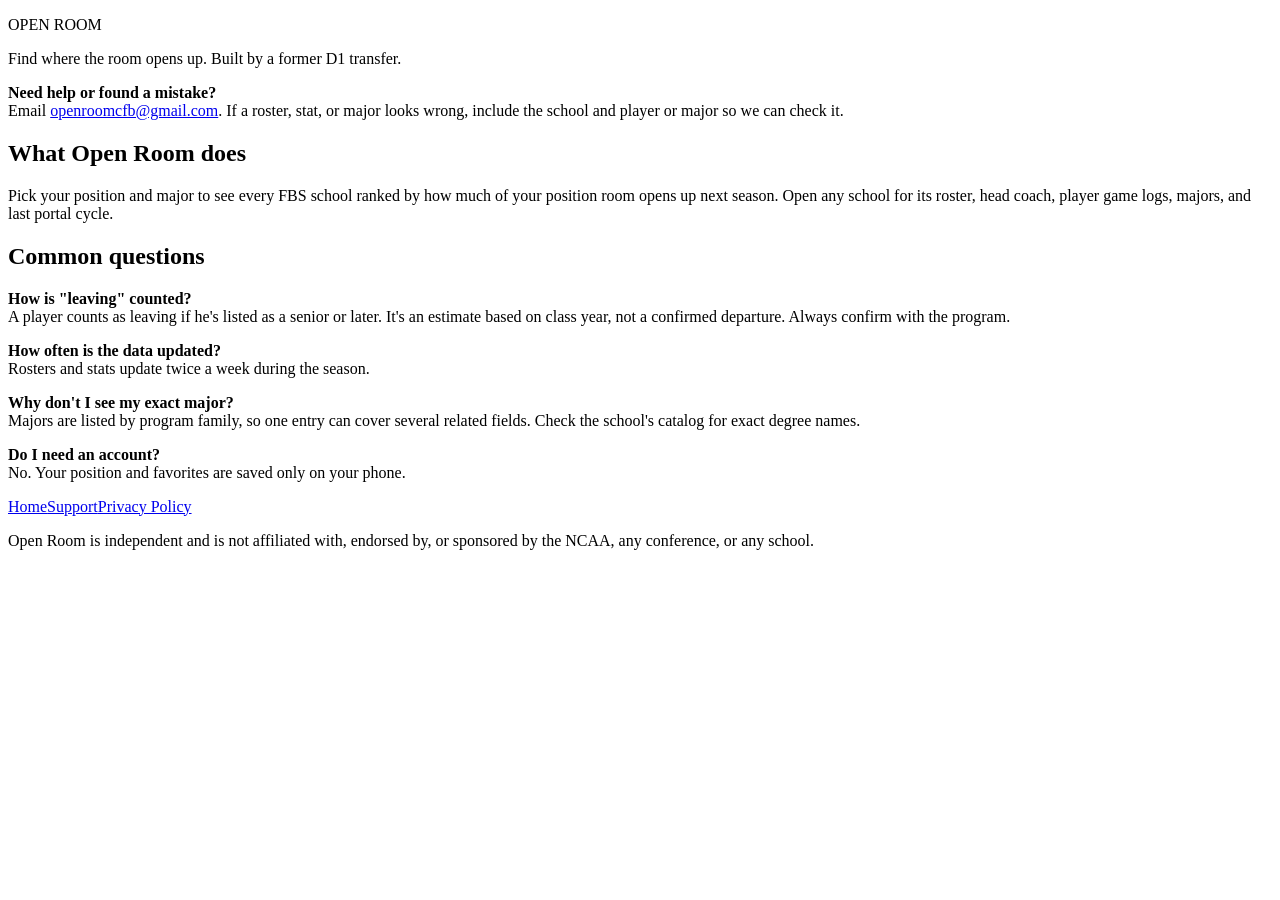
==== support.html @ 5d26eb1f "Add files via upload" ====
<!doctype html>
<html lang="en">
<head>
<meta charset="utf-8">
<meta name="viewport" content="width=device-width, initial-scale=1">
<title>Support · Open Room</title>
<link rel="stylesheet" href="style.css">
</head>
<body>
<main>
<header>
<p class="brand">OPEN <span>ROOM</span></p>
<p class="sub">Find where the room opens up. Built by a former D1 transfer.</p>
</header>

<div class="card"><strong>Need help or found a mistake?</strong><br>Email <a href="mailto:openroomcfb@gmail.com">openroomcfb@gmail.com</a>. If a roster, stat, or major looks wrong, include the school and player or major so we can check it.</div>

<h2>What Open Room does</h2>
<p>Pick your position and major to see every FBS school ranked by how much of your position room opens up next season. Open any school for its roster, head coach, player game logs, majors, and last portal cycle.</p>

<h2>Common questions</h2>
<p><strong>How is "leaving" counted?</strong><br>A player counts as leaving if he's listed as a senior or later. It's an estimate based on class year, not a confirmed departure. Always confirm with the program.</p>
<p><strong>How often is the data updated?</strong><br>Rosters and stats update twice a week during the season.</p>
<p><strong>Why don't I see my exact major?</strong><br>Majors are listed by program family, so one entry can cover several related fields. Check the school's catalog for exact degree names.</p>
<p><strong>Do I need an account?</strong><br>No. Your position and favorites are saved only on your phone.</p>

<nav><a href="index.html">Home</a><a href="support.html">Support</a><a href="privacy.html">Privacy Policy</a></nav>
<p class="small">Open Room is independent and is not affiliated with, endorsed by, or sponsored by the NCAA, any conference, or any school.</p>
</main>
</body>
</html>
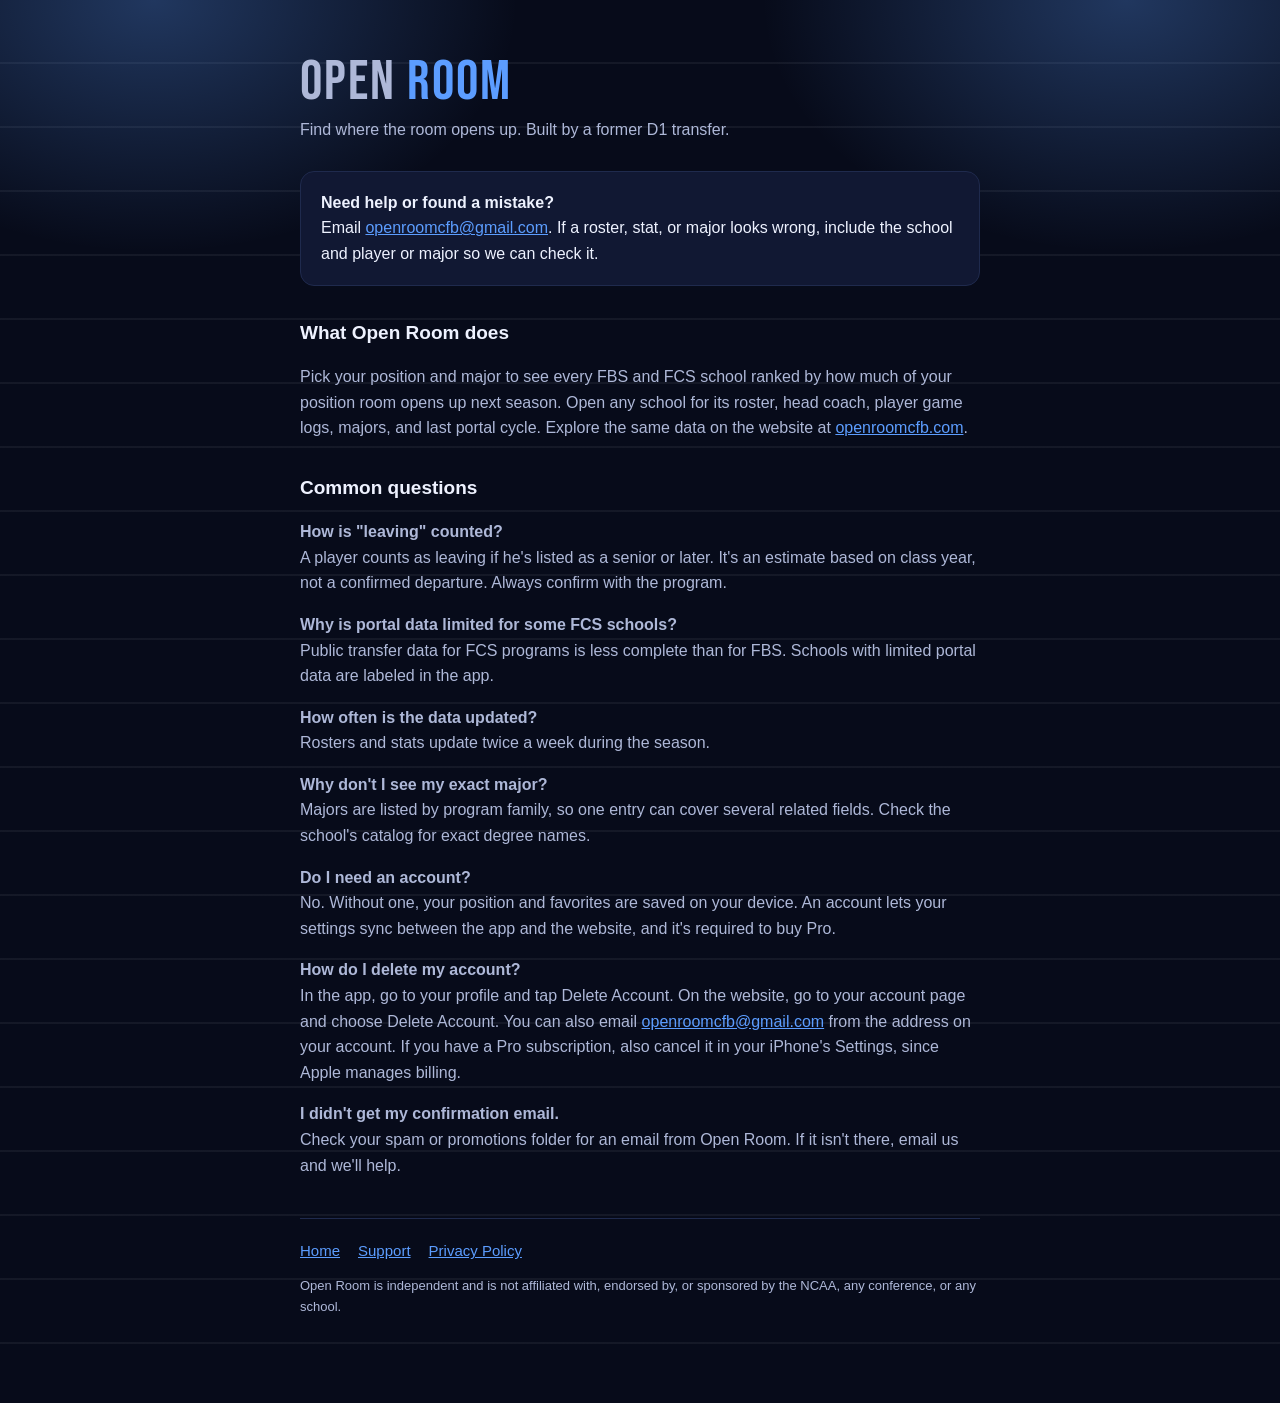
==== commit d8554495: "Support page: FCS, accounts, deletion FAQ" ====
--- a/support.html
+++ b/support.html
@@ -16,13 +16,16 @@
 <div class="card"><strong>Need help or found a mistake?</strong><br>Email <a href="mailto:openroomcfb@gmail.com">openroomcfb@gmail.com</a>. If a roster, stat, or major looks wrong, include the school and player or major so we can check it.</div>
 
 <h2>What Open Room does</h2>
-<p>Pick your position and major to see every FBS school ranked by how much of your position room opens up next season. Open any school for its roster, head coach, player game logs, majors, and last portal cycle.</p>
+<p>Pick your position and major to see every FBS and FCS school ranked by how much of your position room opens up next season. Open any school for its roster, head coach, player game logs, majors, and last portal cycle. Explore the same data on the website at <a href="https://openroomcfb.com">openroomcfb.com</a>.</p>
 
 <h2>Common questions</h2>
 <p><strong>How is "leaving" counted?</strong><br>A player counts as leaving if he's listed as a senior or later. It's an estimate based on class year, not a confirmed departure. Always confirm with the program.</p>
+<p><strong>Why is portal data limited for some FCS schools?</strong><br>Public transfer data for FCS programs is less complete than for FBS. Schools with limited portal data are labeled in the app.</p>
 <p><strong>How often is the data updated?</strong><br>Rosters and stats update twice a week during the season.</p>
 <p><strong>Why don't I see my exact major?</strong><br>Majors are listed by program family, so one entry can cover several related fields. Check the school's catalog for exact degree names.</p>
-<p><strong>Do I need an account?</strong><br>No. Your position and favorites are saved only on your phone.</p>
+<p><strong>Do I need an account?</strong><br>No. Without one, your position and favorites are saved on your device. An account lets your settings sync between the app and the website, and it's required to buy Pro.</p>
+<p><strong>How do I delete my account?</strong><br>In the app, go to your profile and tap Delete Account. On the website, go to your account page and choose Delete Account. You can also email <a href="mailto:openroomcfb@gmail.com">openroomcfb@gmail.com</a> from the address on your account. If you have a Pro subscription, also cancel it in your iPhone's Settings, since Apple manages billing.</p>
+<p><strong>I didn't get my confirmation email.</strong><br>Check your spam or promotions folder for an email from Open Room. If it isn't there, email us and we'll help.</p>
 
 <nav><a href="index.html">Home</a><a href="support.html">Support</a><a href="privacy.html">Privacy Policy</a></nav>
 <p class="small">Open Room is independent and is not affiliated with, endorsed by, or sponsored by the NCAA, any conference, or any school.</p>
--- a/style.css
+++ b/style.css
@@ -0,0 +1,27 @@
+@import url('https://fonts.googleapis.com/css2?family=Bebas+Neue&display=swap');
+:root{--bg:#070B1A;--surface:#111833;--border:#1F2A4D;--text:#EEF2FF;--muted:#AEB8D8;--accent:#5C9DFF;--gold:#FFC93C}
+*{box-sizing:border-box}
+html{-webkit-text-size-adjust:100%}
+body{
+  margin:0;min-height:100vh;color:var(--text);line-height:1.6;
+  font-family:-apple-system,BlinkMacSystemFont,"Segoe UI",Helvetica,sans-serif;
+  background:
+    radial-gradient(520px 360px at 12% 0%,rgba(92,157,255,.30) 0%,transparent 70%),
+    radial-gradient(520px 360px at 88% 0%,rgba(92,157,255,.30) 0%,transparent 70%),
+    repeating-linear-gradient(180deg,transparent 0 62px,rgba(238,242,255,.06) 62px 64px),
+    var(--bg);
+  background-repeat:no-repeat,no-repeat,repeat;
+}
+main{max-width:720px;margin:0 auto;padding:56px 20px 72px}
+header{margin-bottom:28px}
+.brand{font-family:"Bebas Neue","Arial Narrow",sans-serif;font-weight:400;font-size:56px;line-height:.95;letter-spacing:2px;margin:0}
+.brand span{color:var(--accent)}
+.sub{color:var(--muted);margin:8px 0 0}
+h2{font-size:19px;margin:32px 0 8px}
+p,li{color:var(--muted);font-size:16px}
+ul{padding-left:20px}
+a{color:var(--accent)}
+.card{background:var(--surface);border:1px solid var(--border);border-radius:14px;padding:18px 20px;margin:18px 0}
+.card strong{color:var(--text)}
+nav{display:flex;gap:18px;flex-wrap:wrap;margin-top:40px;padding-top:20px;border-top:1px solid var(--border);font-size:15px}
+.small{font-size:13px;color:var(--muted)}
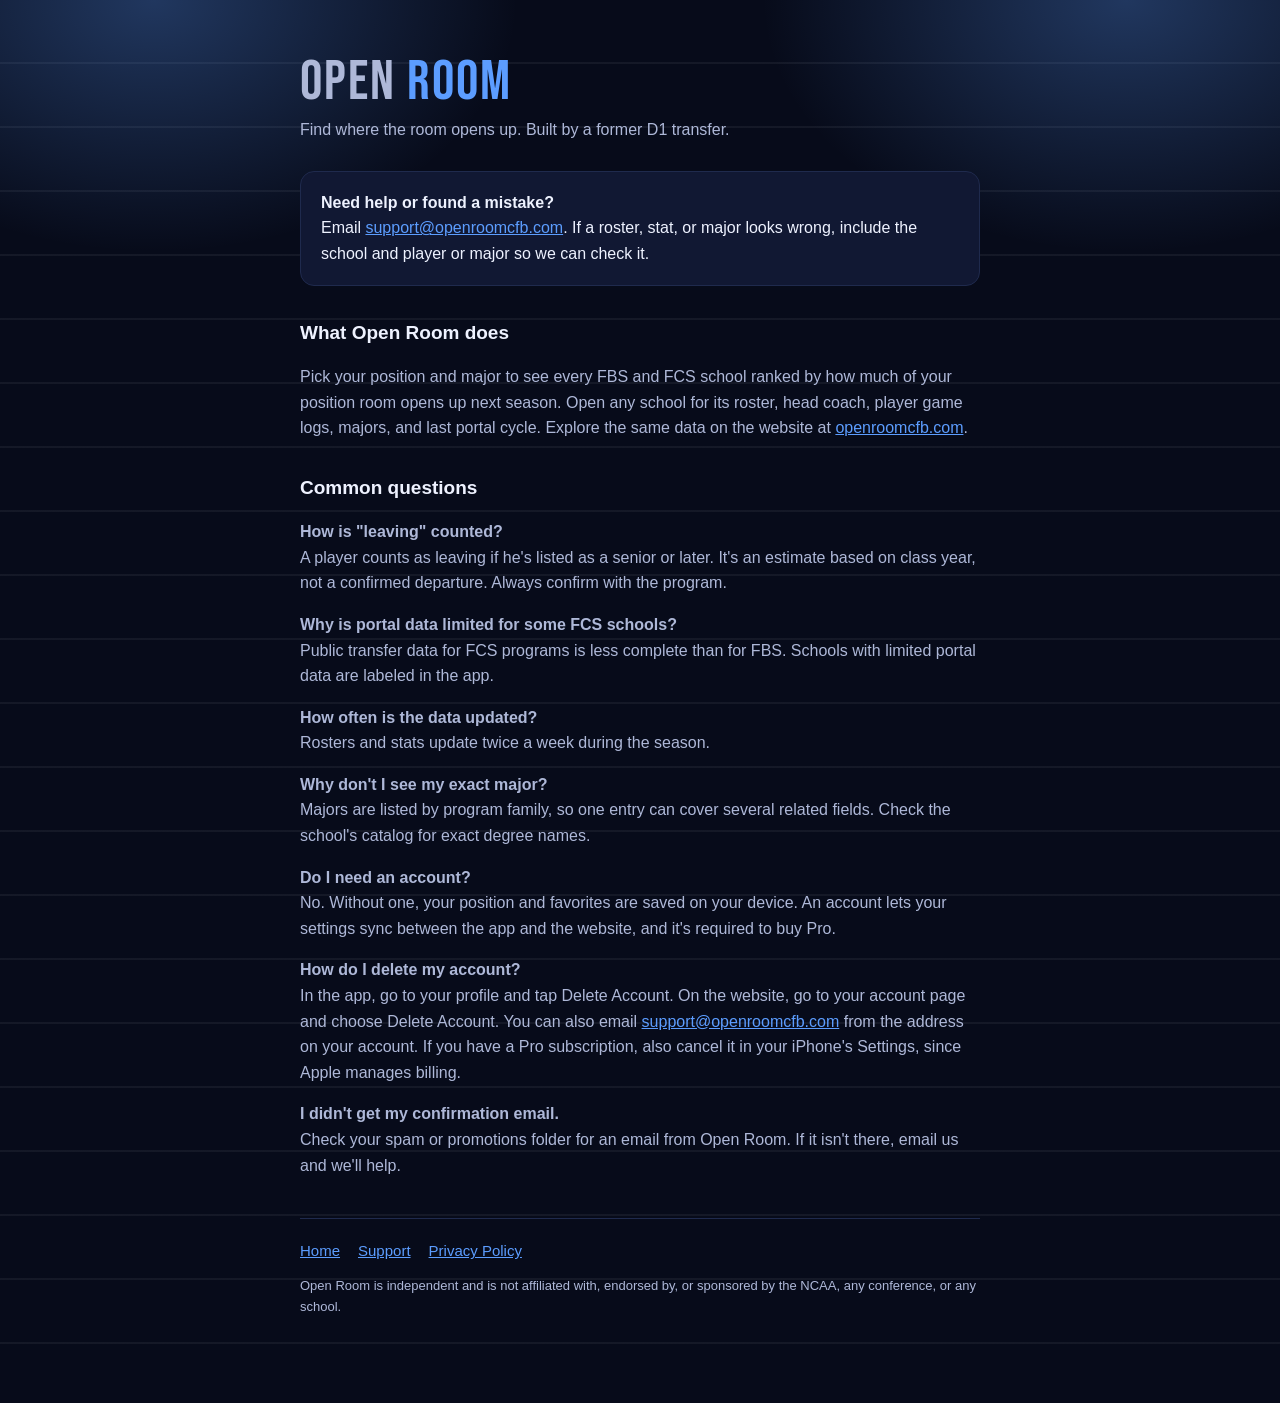
==== commit 85eb09e9: "Support page: contact is now support@openroomcfb.com" ====
--- a/support.html
+++ b/support.html
@@ -13,7 +13,7 @@
 <p class="sub">Find where the room opens up. Built by a former D1 transfer.</p>
 </header>
 
-<div class="card"><strong>Need help or found a mistake?</strong><br>Email <a href="mailto:openroomcfb@gmail.com">openroomcfb@gmail.com</a>. If a roster, stat, or major looks wrong, include the school and player or major so we can check it.</div>
+<div class="card"><strong>Need help or found a mistake?</strong><br>Email <a href="mailto:support@openroomcfb.com">support@openroomcfb.com</a>. If a roster, stat, or major looks wrong, include the school and player or major so we can check it.</div>
 
 <h2>What Open Room does</h2>
 <p>Pick your position and major to see every FBS and FCS school ranked by how much of your position room opens up next season. Open any school for its roster, head coach, player game logs, majors, and last portal cycle. Explore the same data on the website at <a href="https://openroomcfb.com">openroomcfb.com</a>.</p>
@@ -24,7 +24,7 @@
 <p><strong>How often is the data updated?</strong><br>Rosters and stats update twice a week during the season.</p>
 <p><strong>Why don't I see my exact major?</strong><br>Majors are listed by program family, so one entry can cover several related fields. Check the school's catalog for exact degree names.</p>
 <p><strong>Do I need an account?</strong><br>No. Without one, your position and favorites are saved on your device. An account lets your settings sync between the app and the website, and it's required to buy Pro.</p>
-<p><strong>How do I delete my account?</strong><br>In the app, go to your profile and tap Delete Account. On the website, go to your account page and choose Delete Account. You can also email <a href="mailto:openroomcfb@gmail.com">openroomcfb@gmail.com</a> from the address on your account. If you have a Pro subscription, also cancel it in your iPhone's Settings, since Apple manages billing.</p>
+<p><strong>How do I delete my account?</strong><br>In the app, go to your profile and tap Delete Account. On the website, go to your account page and choose Delete Account. You can also email <a href="mailto:support@openroomcfb.com">support@openroomcfb.com</a> from the address on your account. If you have a Pro subscription, also cancel it in your iPhone's Settings, since Apple manages billing.</p>
 <p><strong>I didn't get my confirmation email.</strong><br>Check your spam or promotions folder for an email from Open Room. If it isn't there, email us and we'll help.</p>
 
 <nav><a href="index.html">Home</a><a href="support.html">Support</a><a href="privacy.html">Privacy Policy</a></nav>
